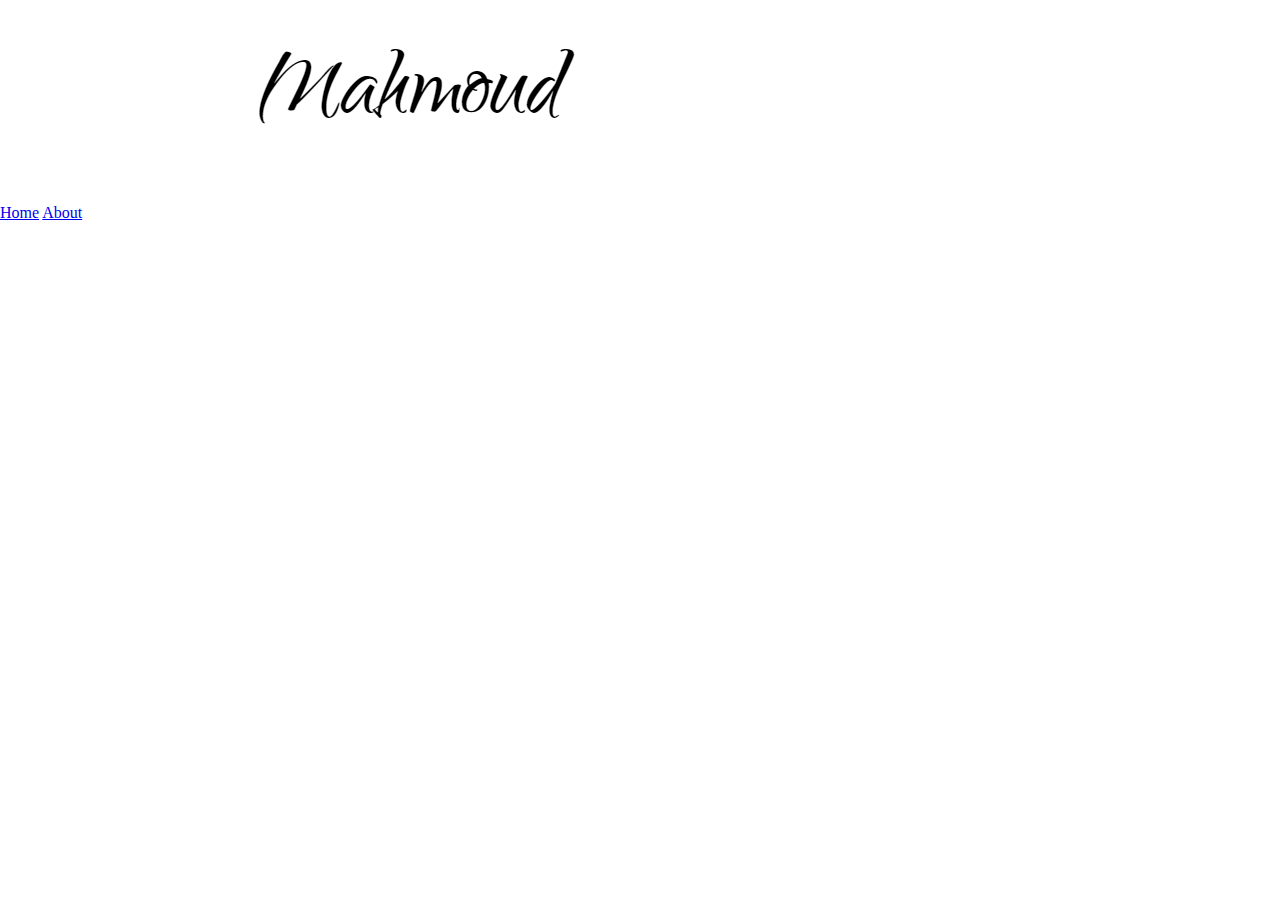
==== index.html @ 46a697f5 "Navbar section structure" ====
<!DOCTYPE html>
<html lang="en">
<head>
    <meta charset="UTF-8">
    <meta name="viewport" content="width=device-width, initial-scale=1.0">
    <link rel="stylesheet" href="style.css">
    <title>Portfolio Website</title>
</head>
<body>
    <section class="navbar">
        <div class="logo">
            <img src="logo.png">
        </div>

        <ul>
            <li>
                <a href="index.html">Home</a>
                <a href="about.html">About</a>
            </li>
        </ul>
    </section>
</body>
</html>
---- style.css ----
* {
    margin: 0;
    padding: 0;
    box-sizing: border-box;
}

.navbar {
    
}
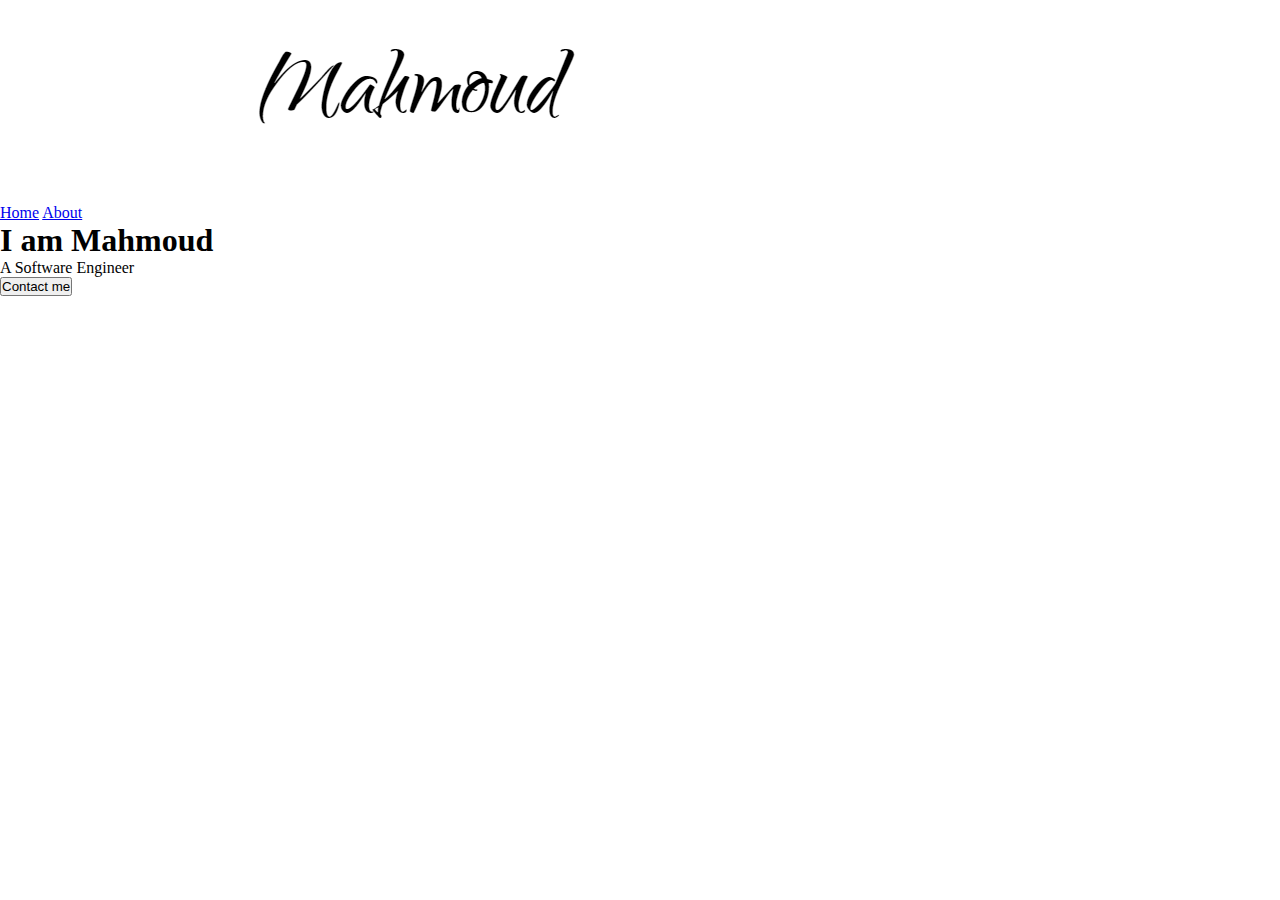
==== commit 24619259: "Homepage structure" ====
--- a/index.html
+++ b/index.html
@@ -19,5 +19,13 @@
             </li>
         </ul>
     </section>
+
+    <div class="hero-image">
+        <div class="hero-text">
+            <h1>I am Mahmoud</h1>
+            <p>A Software Engineer</p>
+            <button>Contact me</button>
+        </div>
+    </div>
 </body>
 </html>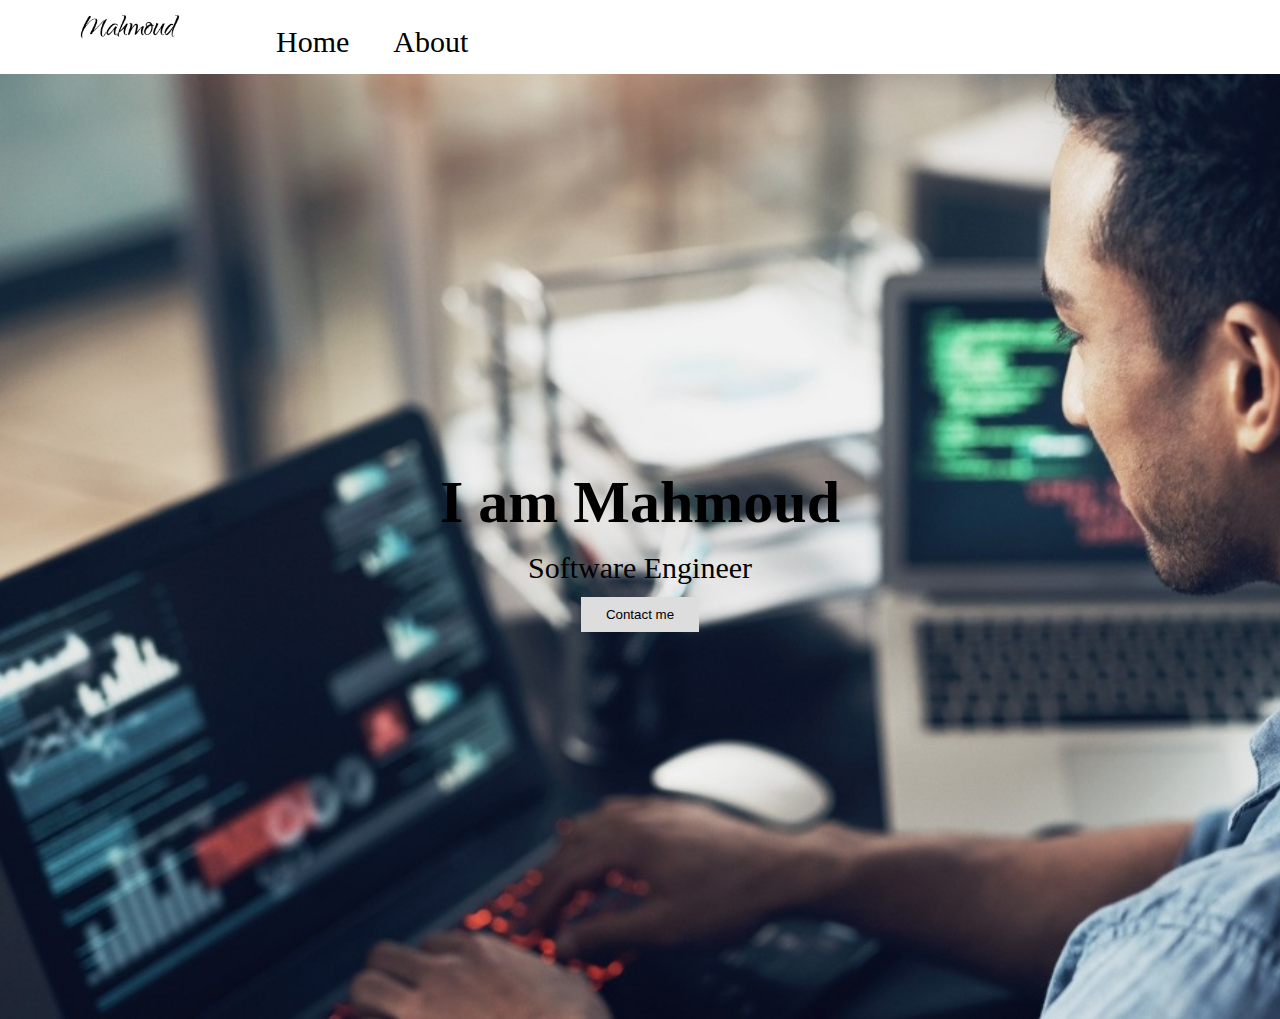
==== commit 7162abe8: "Finished index page" ====
--- a/index.html
+++ b/index.html
@@ -3,7 +3,8 @@
 <head>
     <meta charset="UTF-8">
     <meta name="viewport" content="width=device-width, initial-scale=1.0">
-    <link rel="stylesheet" href="style.css">
+    <link rel="stylesheet" href="styles/common/utilities.css">
+    <link rel="stylesheet" href="styles/pageStyles/index.css">
     <title>Portfolio Website</title>
 </head>
 <body>
@@ -15,17 +16,19 @@
         <ul>
             <li>
                 <a href="index.html">Home</a>
+            </li>
+            <li>
                 <a href="about.html">About</a>
             </li>
         </ul>
     </section>
 
-    <div class="hero-image">
-        <div class="hero-text">
+    <section>
+        <div class="banner">
             <h1>I am Mahmoud</h1>
-            <p>A Software Engineer</p>
+            <p>Software Engineer</p>
             <button>Contact me</button>
         </div>
-    </div>
+    </section>
 </body>
 </html>--- a/styles/common/utilities.css
+++ b/styles/common/utilities.css
@@ -0,0 +1,25 @@
+.navbar {
+    display: inline;
+}
+
+.navbar ul {
+    margin-bottom: 15px;
+}
+
+.navbar ul li {
+    list-style-type: none;
+    display: inline-block;
+    margin-top: 25px;
+}
+
+.navbar ul li a {
+    text-decoration: none;
+    color: black;
+    padding: 20px;
+    font-size: 30px;
+}
+
+.logo img{
+    width: 20%;
+    float: left;
+}--- a/styles/pageStyles/index.css
+++ b/styles/pageStyles/index.css
@@ -0,0 +1,36 @@
+* {
+    margin: 0;
+    padding: 0;
+    box-sizing: border-box;
+}
+
+.banner {
+    padding: 387px;
+    text-align: center;
+    background-image: url("../../background.jpeg");
+    background-repeat: no-repeat;
+    background-size: cover;
+    color: white;
+    font-size: 30px;
+    color: black;
+}
+
+.banner h1, p, button {
+    padding: 7px;
+}
+
+.banner button {
+    border: none;
+    outline: 0;
+    display: inline-block;
+    padding: 10px 25px;
+    color: black;
+    background-color: #ddd;
+    text-align: center;
+    cursor: pointer;
+}
+
+.banner button:hover {
+    background-color: #555;
+    color: white;
+}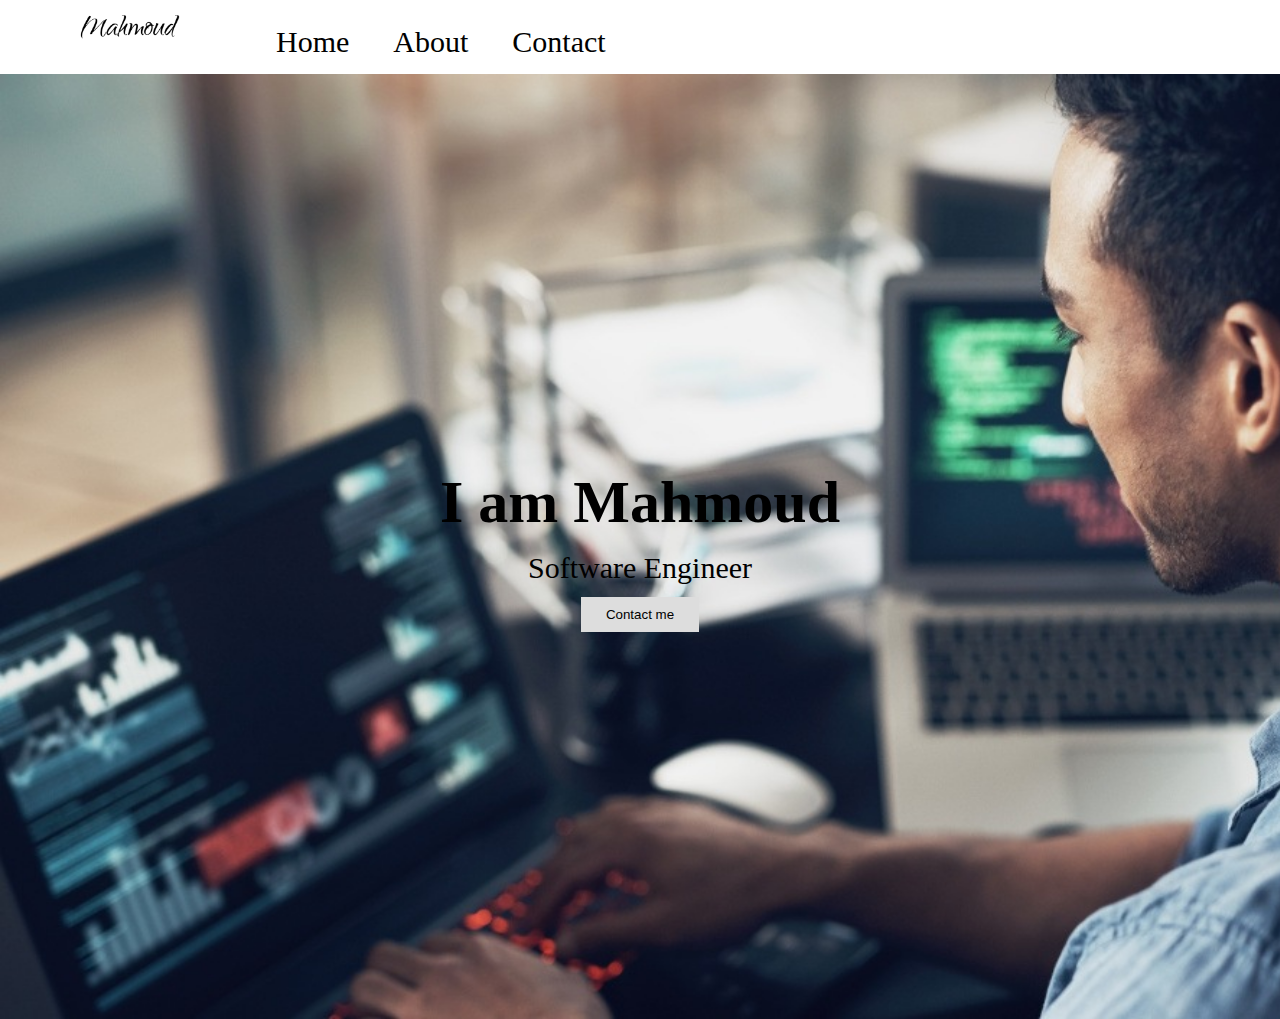
==== commit eec05f40: "Finished the about page" ====
--- a/index.html
+++ b/index.html
@@ -20,6 +20,9 @@
             <li>
                 <a href="about.html">About</a>
             </li>
+            <li>
+                <a href="contact.html">Contact</a>
+            </li>
         </ul>
     </section>
 
--- a/styles/common/utilities.css
+++ b/styles/common/utilities.css
@@ -1,3 +1,9 @@
+* {
+    margin: 0;
+    padding: 0;
+    box-sizing: border-box;
+}
+
 .navbar {
     display: inline;
 }
--- a/styles/pageStyles/index.css
+++ b/styles/pageStyles/index.css
@@ -1,9 +1,3 @@
-* {
-    margin: 0;
-    padding: 0;
-    box-sizing: border-box;
-}
-
 .banner {
     padding: 387px;
     text-align: center;
